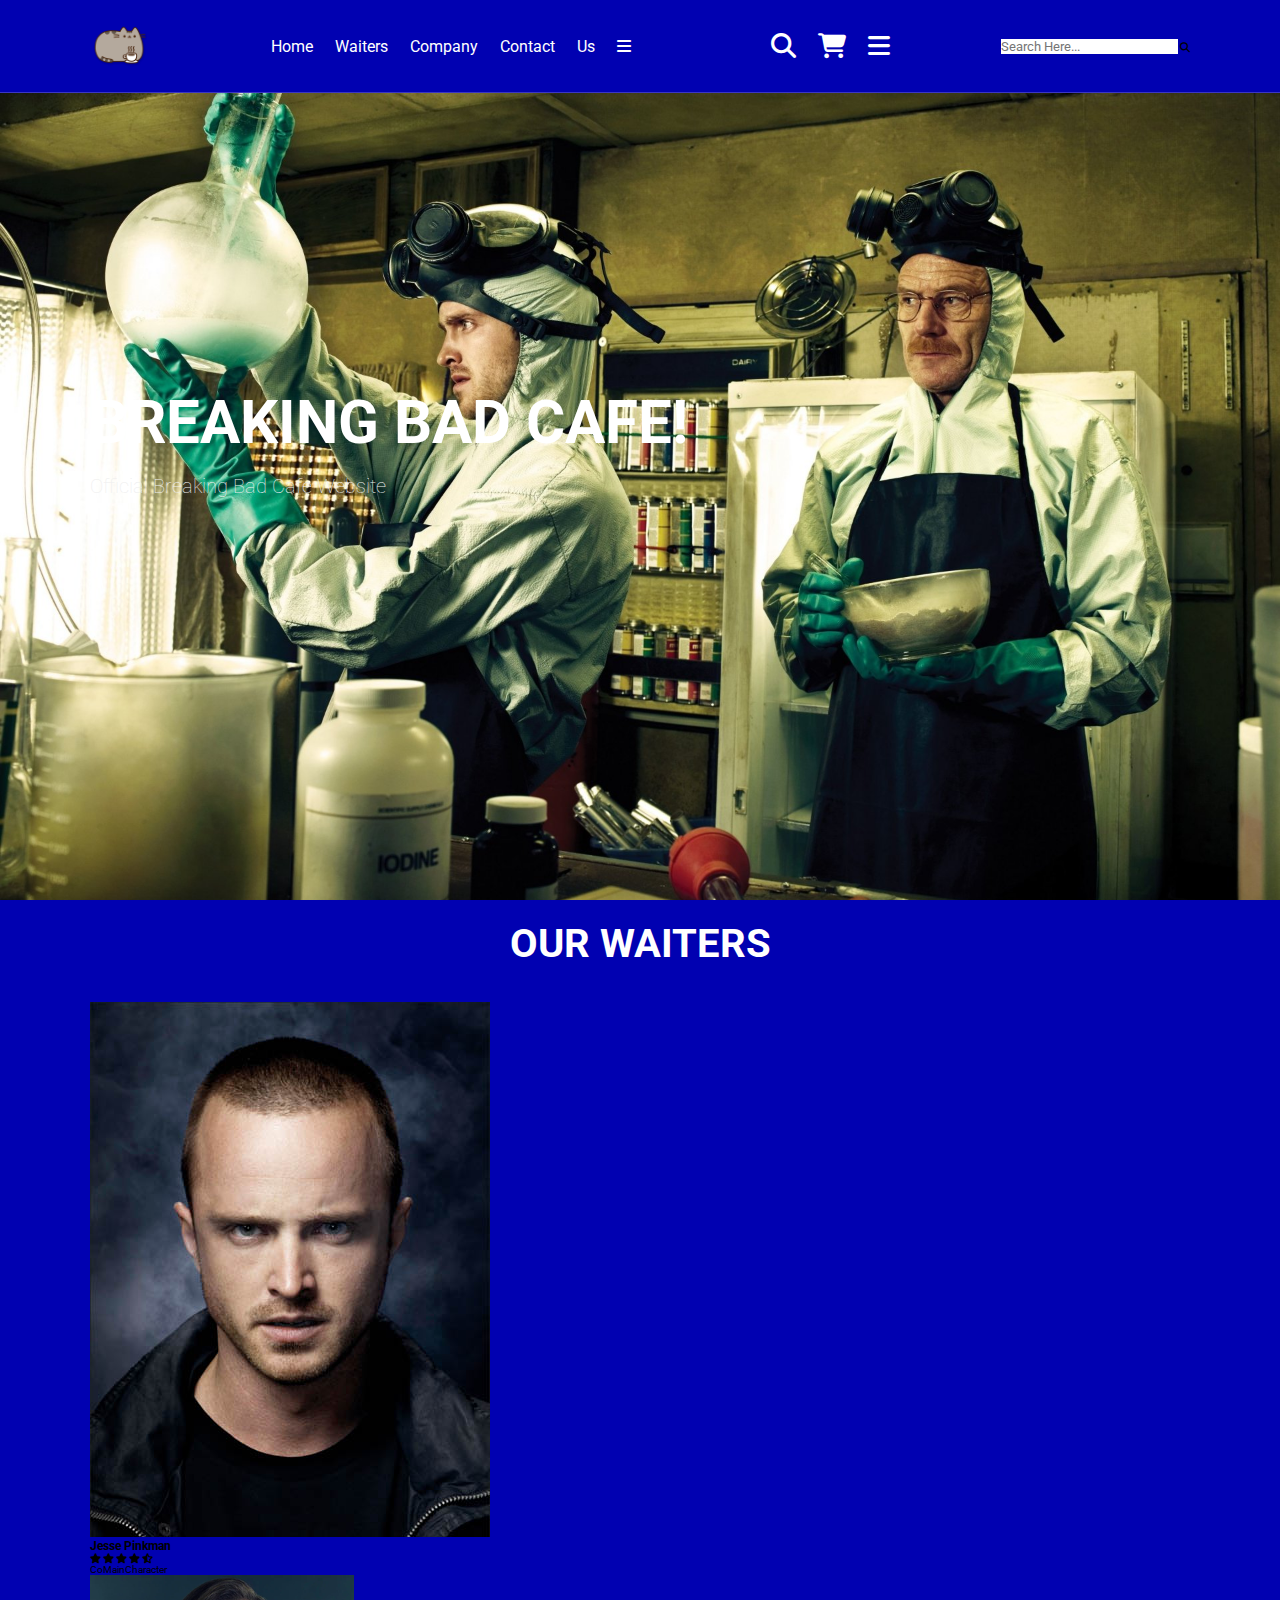
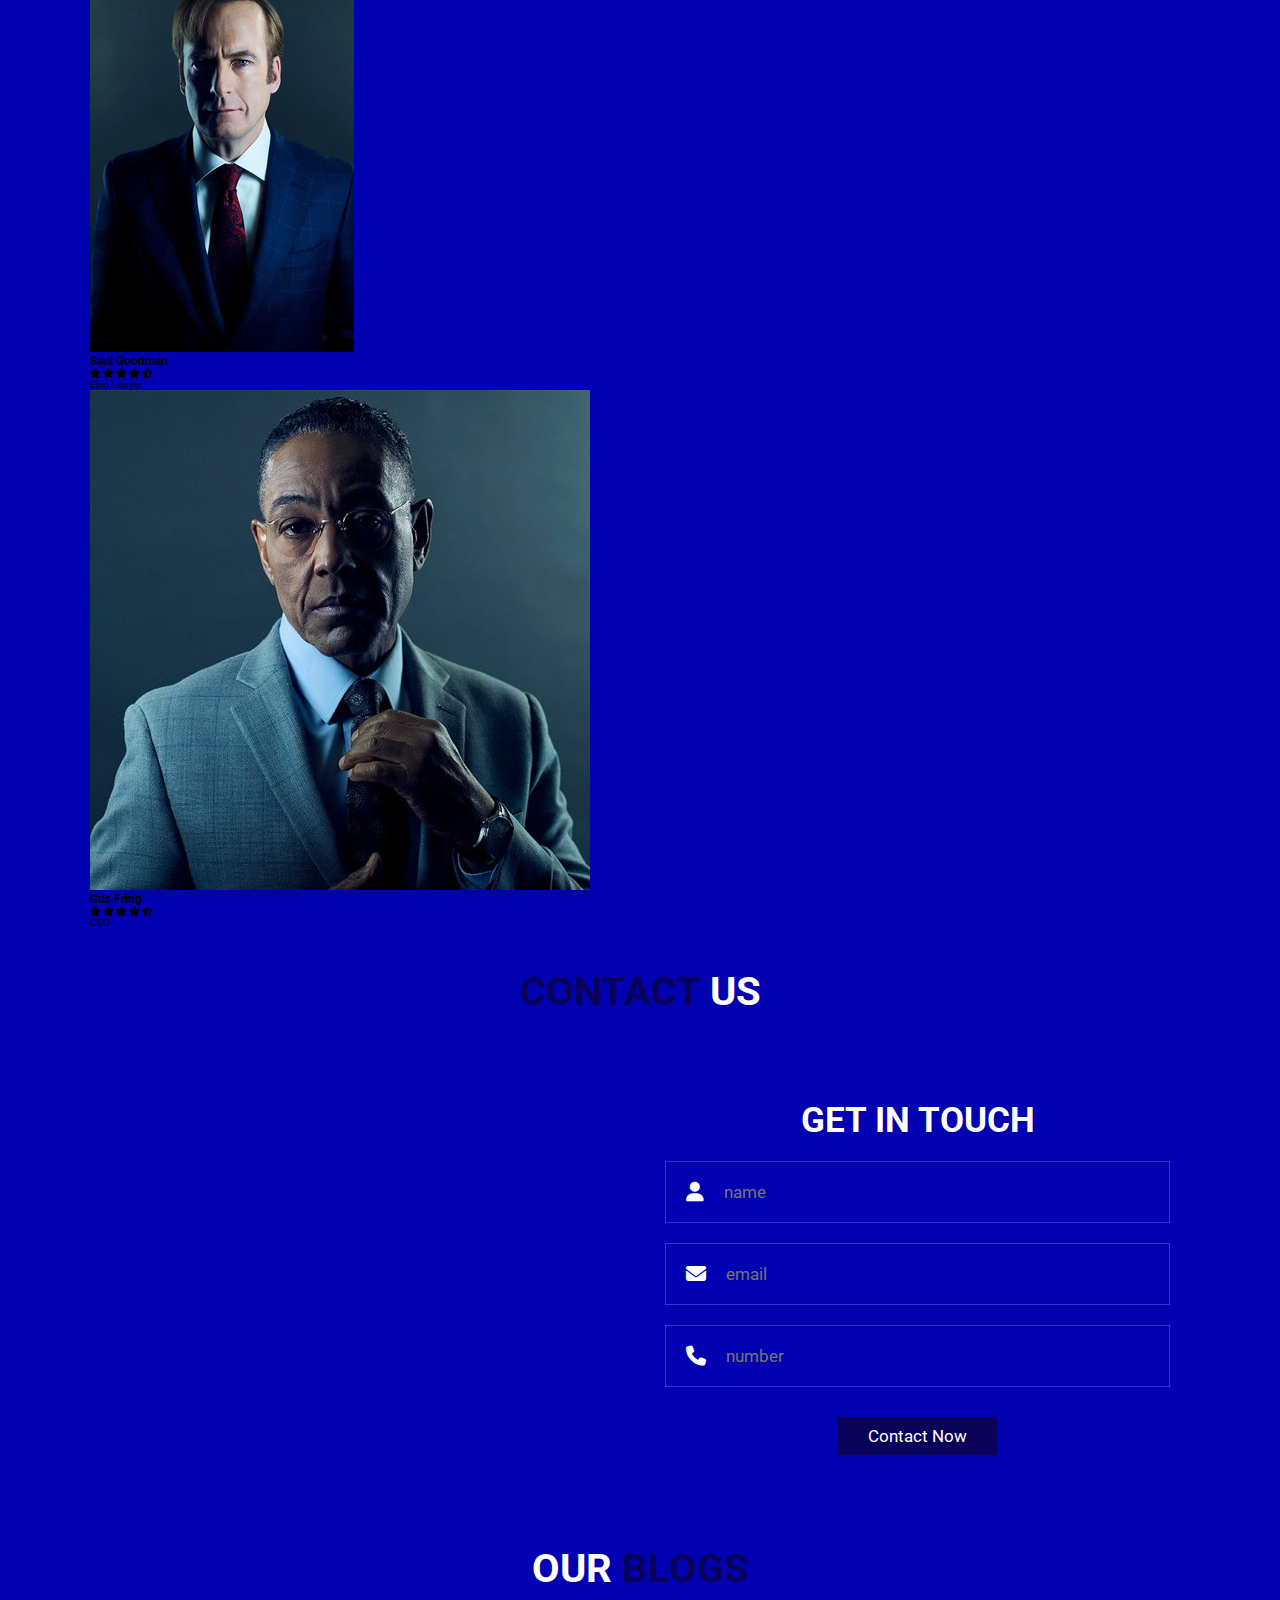
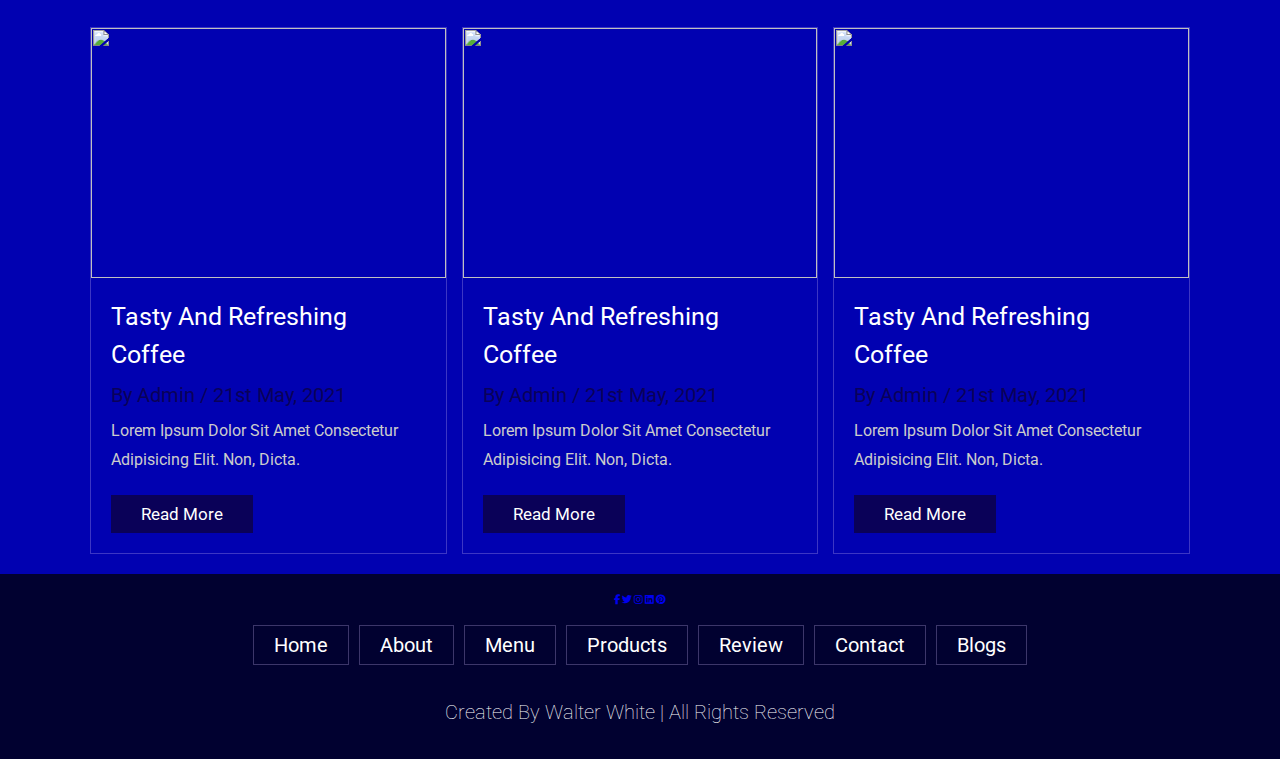
==== index.html @ 16c1fb06 "Add files via upload" ====
<!DOCTYPE html>
<html lang="en">
<head>
    <meta charset="UTF-8">
    <meta http-equiv="X-UA-Compatible" content="IE=edge">
    <meta name="viewport" content="width=device-width, initial-scale=1.0">
    <title>Breaking Bad Cafe</title>
    <link rel="stylesheet" href="https://cdnjs.cloudflare.com/ajax/libs/font-awesome/6.1.1/css/all.min.css">
    <link rel="stylesheet" href="../css/style.css">
</head>
<body>
<header class="header">
    <a href="#" class="logo">
        <img src="../images/pusheen!.png" alt="">
    </a>
        <div class="navbar" id="naavbaar">
          <a href="index.html" class="active">Home</a>
          <a href="Waiters.html">Waiters</a>
          <a href="company.html">Company</a>
          <a href="Contact.html" class="nvbtn">Contact</a>
          <a href="Us.html" class="nvbtn">Us</a>
          <a href="javacript:void(0)" class="icon" onclick="myFunction()">
            <i class="fa fa-bars"></i>
          </a>
        </div>
    <div class="icons">
        <div class="fas fa-search" id="search-btn"></div>
        <div class="fas fa-shopping-cart" id="cart-btn"></div>
        <div class="fas fa-bars" id="menu-btn"></div>
    </div>

    <div class="search-form">
        <input type="search" id="search-box" placeholder="search here...">
        <label for="search-box" class="fas fa-search"></label>
    </div>

    <div class="cart-items-container">
        <div class="cart-item">
            <span class="fas fa-times"></span>
            <img src="../images/cartitemhellokitty.jpg" alt="">
            <div class="content">
                <h3>cart item 01</h3>
                <div class="price">$5/-</div>
            </div>
        </div>
        <div class="cart-item">
            <span class="fas fa-times"></span>
            <img src="../images/frostinguwu.jpg" alt="">
            <div class="content">
                <h3>cart item 02</h3>
                <div class="price">$10/</div>
            </div>
        </div>
        <div class="cart-item">
            <span class="fas fa-times"></span>
            <img src="../images/cutecupcakes.jpg" alt="">
            <div class="content">
                <h3>cart item 03</h3>
                <div class="price">$15.99/-</div>
            </div>
        </div>
        <div class="cart-item">
            <span class="fas fa-times"></span>
            <img src="../images/producticemilktea.jpg" alt="">
            <div class="content">
                <h3>cart item 04</h3>
                <div class="price">$15.99/-</div>
            </div>
        </div>
        <a href="#" class="btn">checkout now</a>
    </div>
</header>
<section class="home" id="home">
    <div class="content">
        <h3>Breaking Bad Cafe!</h3>
        <p>Official Breaking Bad Cafe Website</p>
    </div>
</section>
<!-- home section ends -->
<section class="waiters" id="waiters">

    <h1 class="heading"> Our Waiters</h1>

    <div class="box-container">
            </div>
            <div class="image">
                <img src="../images/jesse.jpg" alt="">
            </div>
            <div class="content">
                <h3>Jesse Pinkman</h3>
                <div class="stars">
                    <i class="fas fa-star"></i>
                    <i class="fas fa-star"></i>
                    <i class="fas fa-star"></i>
                    <i class="fas fa-star"></i>
                    <i class="fas fa-star-half-alt"></i>
                </div>
                <div class="description">CoMainCharacter</div>
            </div>
        </div>
            </div>
            <div class="image">
                <img src="../images/saulgoodman.png" alt="">
            </div>
            <div class="content">
                <h3>Saul Goodman</h3>
                <div class="stars">
                    <i class="fas fa-star"></i>
                    <i class="fas fa-star"></i>
                    <i class="fas fa-star"></i>
                    <i class="fas fa-star"></i>
                    <i class="fas fa-star-half-alt"></i>
                </div>
                <div class="price">Epic lawyer</div>
            </div>
        </div>
            </div>
            <div class="image">
                <img src="../images/gusfring.jpg" alt="">
            </div>
            <div class="content">
                <h3> Gus Fring</h3>
                <div class="stars">
                    <i class="fas fa-star"></i>
                    <i class="fas fa-star"></i>
                    <i class="fas fa-star"></i>
                    <i class="fas fa-star"></i>
                    <i class="fas fa-star-half-alt"></i>
                </div>
                <div class="Description">CEO</div>
            </div>
        </div>

    </div>

</section>
<!-- contact section starts  -->

<section class="contact" id="contact">

    <h1 class="heading"> <span>contact</span> us </h1>

    <div class="row">

        <iframe class="map" src="https://www.google.com/maps/embed?pb=!1m18!1m12!1m3!1d30153.788252261566!2d72.82321484621745!3d19.141690214227783!2m3!1f0!2f0!3f0!3m2!1i1024!2i768!4f13.1!3m3!1m2!1s0x3be7b63aceef0c69%3A0x2aa80cf2287dfa3b!2sJogeshwari%20West%2C%20Mumbai%2C%20Maharashtra%20400047!5e0!3m2!1sen!2sin!4v1629452077891!5m2!1sen!2sin" allowfullscreen="" loading="lazy"></iframe>

        <form action="">
            <h3>get in touch</h3>
            <div class="inputBox">
                <span class="fas fa-user"></span>
                <input type="text" placeholder="name">
            </div>
            <div class="inputBox">
                <span class="fas fa-envelope"></span>
                <input type="email" placeholder="email">
            </div>
            <div class="inputBox">
                <span class="fas fa-phone"></span>
                <input type="number" placeholder="number">
            </div>
            <input type="submit" value="contact now" class="btn">
        </form>

    </div>

</section>

<!-- contact section ends -->

<!-- blogs section starts  -->

<section class="blogs" id="blogs">

    <h1 class="heading"> our <span>blogs</span> </h1>

    <div class="box-container">

        <div class="box">
            <div class="image">
                <img src="images/blog-1.jpeg" alt="">
            </div>
            <div class="content">
                <a href="#" class="title">tasty and refreshing coffee</a>
                <span>by admin / 21st may, 2021</span>
                <p>Lorem ipsum dolor sit amet consectetur adipisicing elit. Non, dicta.</p>
                <a href="#" class="btn">read more</a>
            </div>
        </div>

        <div class="box">
            <div class="image">
                <img src="images/blog-2.jpeg" alt="">
            </div>
            <div class="content">
                <a href="#" class="title">tasty and refreshing coffee</a>
                <span>by admin / 21st may, 2021</span>
                <p>Lorem ipsum dolor sit amet consectetur adipisicing elit. Non, dicta.</p>
                <a href="#" class="btn">read more</a>
            </div>
        </div>

        <div class="box">
            <div class="image">
                <img src="images/blog-3.jpeg" alt="">
            </div>
            <div class="content">
                <a href="#" class="title">tasty and refreshing coffee</a>
                <span>by admin / 21st may, 2021</span>
                <p>Lorem ipsum dolor sit amet consectetur adipisicing elit. Non, dicta.</p>
                <a href="#" class="btn">read more</a>
            </div>
        </div>

    </div>

</section>

<!-- blogs section ends -->

<!-- footer section starts  -->

<section class="footer">

    <div class="share">
        <a href="#" class="fab fa-facebook-f"></a>
        <a href="#" class="fab fa-twitter"></a>
        <a href="#" class="fab fa-instagram"></a>
        <a href="#" class="fab fa-linkedin"></a>
        <a href="#" class="fab fa-pinterest"></a>
    </div>

    <div class="links">
        <a href="#">home</a>
        <a href="#">about</a>
        <a href="#">menu</a>
        <a href="#">products</a>
        <a href="#">review</a>
        <a href="#">contact</a>
        <a href="#">blogs</a>
    </div>
    <div class="credit">created by <span>Walter White</span> | All rights reserved</div>
</section>
<!-- footer section ends -->
<!-- custom js file link  -->
<script src="js/script.js"></script>

</body>
</html>
---- css/style.css ----
@import url('https://fonts.googleapis.com/css2?family=Roboto:wght@100;300;400;500;700&display=swap');
:root{
    --main-color:#0a0158;
    --black:#010130;
    --bg:#0101b1;
    --border:.1rem solid rgba(199, 179, 243, 0.3);
}
*{
    font-family: 'Roboto', sans-serif;
    margin:0; padding:0;
    box-sizing: border-box;
    outline: none; border:none;
    text-decoration: none;
    text-transform: capitalize;
    transition: .2s linear;
}
html{
    width: 100%;
    height: 100%;
    font-size: 62.5%;
    overflow-x: hidden;
    scroll-padding-top: 9rem;
    scroll-behavior: smooth;
}

html::-webkit-scrollbar{
    width: .8rem;
}

html::-webkit-scrollbar-track{
    background: transparent;
}

html::-webkit-scrollbar-thumb{
    background: #fff;
    border-radius: 5rem;
}

body{
    background: var(--bg);
}

section{
    padding:2rem 7%;
}

.heading{
    text-align: center;
    color:#fff;
    text-transform: uppercase;
    padding-bottom: 3.5rem;
    font-size: 4rem;
}

.heading span{
    color:var(--main-color);
    text-transform: uppercase;
}

.btn{
    margin-top: 1rem;
    display: inline-block;
    padding:.9rem 3rem;
    font-size: 1.7rem;
    color:#fff;
    background: var(--main-color);
    cursor: pointer;
}

.btn:hover{
    letter-spacing: .2rem;
}
.header{
    background: var(--bg);
    display: flex;
    align-items: center;
    justify-content: space-between;
    padding:1.5rem 7%;
    border-bottom: var(--border);
    position: fixed;
    top:0; left: 0; right: 0;
    z-index: 1000;
}
.header .logo img{
    height: 6rem;
}
.header .navbar a{
    margin:0 1rem;
    font-size: 1.6rem;
    color:#fff;
}
.header .navbar a:hover{
    color:var(--main-color);
    border-bottom: .1rem solid var(--main-color);
    padding-bottom: .5rem;
}
.header .icons div{
    color:#fff;
    cursor: pointer;
    font-size: 2.5rem;
    margin-left: 2rem;
}

.header .icons div:hover{
    color:var(--main-color);
}
.header .cart-items-container{
    position: absolute;
    top:100%; right: -100%;
    height: calc(100vh - 9.5rem);
    width: 35rem;
    background: #fff;
    padding:0 1.5rem;
}

.header .cart-items-container.active{
    right: 0;
}

.header .cart-items-container .cart-item{
    position: relative;
    margin:2rem 0;
    display: flex;
    align-items: center;
    gap:1.5rem;
}

.header .cart-items-container .cart-item .fa-times{
    position: absolute;
    top:1rem; right: 1rem;
    font-size: 2rem;
    cursor: pointer;
    color: var(--black);
}

.header .cart-items-container .cart-item .fa-times:hover{
    color:var(--main-color);
}

.header .cart-items-container .cart-item img{
    height: 7rem;
}

.header .cart-items-container .cart-item .content h3{
    font-size: 2rem;
    color:var(--black);
    padding-bottom: .5rem;
}

.header .cart-items-container .cart-item .content .price{
    font-size: 1.5rem;
    color:var(--main-color);
}

.header .cart-items-container .btn{
    width: 100%;
    text-align: center;
}

.home{
    min-height: 100vh;
    display: flex;
    align-items: center;
    background:url(../images/background3.jpg) no-repeat;
    background-size: cover;
    background-position: center;
}

.home .content{
    max-width: 60rem;
}

.home .content h3{
    font-size: 6rem;
    text-transform: uppercase;
    color:#fff;
}

.home .content p{
    font-size: 2rem;
    font-weight: lighter;
    line-height: 1.8;
    padding:1rem 0;
    color:#eee;
}

.about .row{
    display: flex;
    align-items: center;
    background:var(--black);
    flex-wrap: wrap;
}

.about .row .image{
    flex:1 1 45rem;
}

.about .row .image img{
    width: 100%;
}
.about .row .content{
    flex:1 1 45rem;
    padding:2rem;
}

.about .row .content h3{
    font-size: 3rem;
    color:#fff;
}

.about .row .content p{
    font-size: 1.6rem;
    color:#ccc;
    padding:1rem 0;
    line-height: 1.8;
}
.waiters .box-container{
    display: grid;
    grid-template-columns: repeat(auto-fit, minmax(30rem, 1fr));
    gap:1.5rem;
}

.waiters .box-container .box{
    text-align: center;
    border:var(--border);
    padding: 2rem;
}

.waiters .box-container .box .icons a{
    height: 5rem;
    width: 5rem;
    line-height: 5rem;
    font-size: 2rem;
    border:var(--border);
    color:#fff;
    margin:.3rem;
}

.products .box-container .box .icons a:hover{
    background:var(--main-color);
}

.products .box-container .box .image{
    padding: 2.5rem 0;
}

.products .box-container .box .image img{
    height: 25rem;
}

.products .box-container .box .content h3{
    color:#fff;
    font-size: 2.5rem;
}

.products .box-container .box .content .stars{
    padding: 1.5rem;
}

.products .box-container .box .content .stars i{
    font-size: 1.7rem;
    color: var(--main-color);
}

.products .box-container .box .content .price{
    color:#fff;
    font-size: 2.5rem;
}

.contact .row{
    display: flex;
    background:var(--blue);
    flex-wrap: wrap;
    gap:1rem;
}

.contact .row .map{
    flex:1 1 45rem;
    width: 100%;
    object-fit: cover;
}

.contact .row form{
    flex:1 1 45rem;
    padding:5rem 2rem;
    text-align: center;
}

.contact .row form h3{
    text-transform: uppercase;
    font-size: 3.5rem;
    color:#fff;
}

.contact .row form .inputBox{
    display: flex;
    align-items: center;
    margin-top: 2rem;
    margin-bottom: 2rem;
    background:var(--bg);
    border:var(--border);
}

.contact .row form .inputBox span{
    color:#fff;
    font-size: 2rem;
    padding-left: 2rem;
}

.contact .row form .inputBox input{
    width: 100%;
    padding:2rem;
    font-size: 1.7rem;
    color:#fff;
    text-transform: none;
    background:none;
}

.blogs .box-container{
    display: grid;
    grid-template-columns: repeat(auto-fit, minmax(30rem, 1fr));
    gap:1.5rem;
}

.blogs .box-container .box{
    border:var(--border);    
}

.blogs .box-container .box .image{
    height: 25rem;
    overflow:hidden;
    width: 100%;
}

.blogs .box-container .box .image img{
    height: 100%;
    object-fit: cover;
    width: 100%;
}

.blogs .box-container .box:hover .image img{
    transform: scale(1.2);
}

.blogs .box-container .box .content{
    padding:2rem;
}

.blogs .box-container .box .content .title{
    font-size: 2.5rem;
    line-height: 1.5;
    color:#fff;
}

.blogs .box-container .box .content .title:hover{
    color:var(--main-color);
}

.blogs .box-container .box .content span{
    color:var(--main-color);
    display: block;
    padding-top: 1rem;
    font-size: 2rem;
}
.blogs .box-container .box .content p{
    font-size: 1.6rem;
    line-height: 1.8;
    color:#ccc;
    padding:1rem 0;
}
.footer{
    background:var(--black);
    text-align: center;
}
.footer .links{
    display: flex;
    justify-content: center;
    flex-wrap: wrap;
    padding:2rem 0;
    gap:1rem;
}
.footer .links a{
    padding:.7rem 2rem;
    color:#fff;
    border:var(--border);
    font-size: 2rem;
}
.footer .links a:hover{
    background:var(--main-color);
}
.footer .credit{
    font-size: 2rem;
    color:#fff;
    font-weight: lighter;
    padding:1.5rem;
}
/* media queries  */
@media (max-width:991px){

    html{
        font-size: 55%;
    }

    .header{
        padding:1.5rem 2rem;
    }

    section{
        padding:2rem;
    }

}
@media (max-width:768px){

    #menu-btn{
        display: inline-block;
    }
    .header .navbar{
        position: absolute;
        top:100%; right: -100%;
        background: #fff;
        width: 30rem;
        height: calc(100vh - 9.5rem);
    }
    .header .navbar.active{
        right:0;
    }
    .header .navbar a{
        color:var(--black);
        display: block;
        margin:1.5rem;
        padding:.5rem;
        font-size: 2rem;
    }
    .home{
        background-position: left;
        justify-content: center;
        text-align: center;
    }
    .home .content h3{
        font-size: 4.5rem;
    }
    .home .content p{
        font-size: 1.5rem;
    }
}
@media (max-width:450px){

    html{
        font-size: 50%;
    }

}
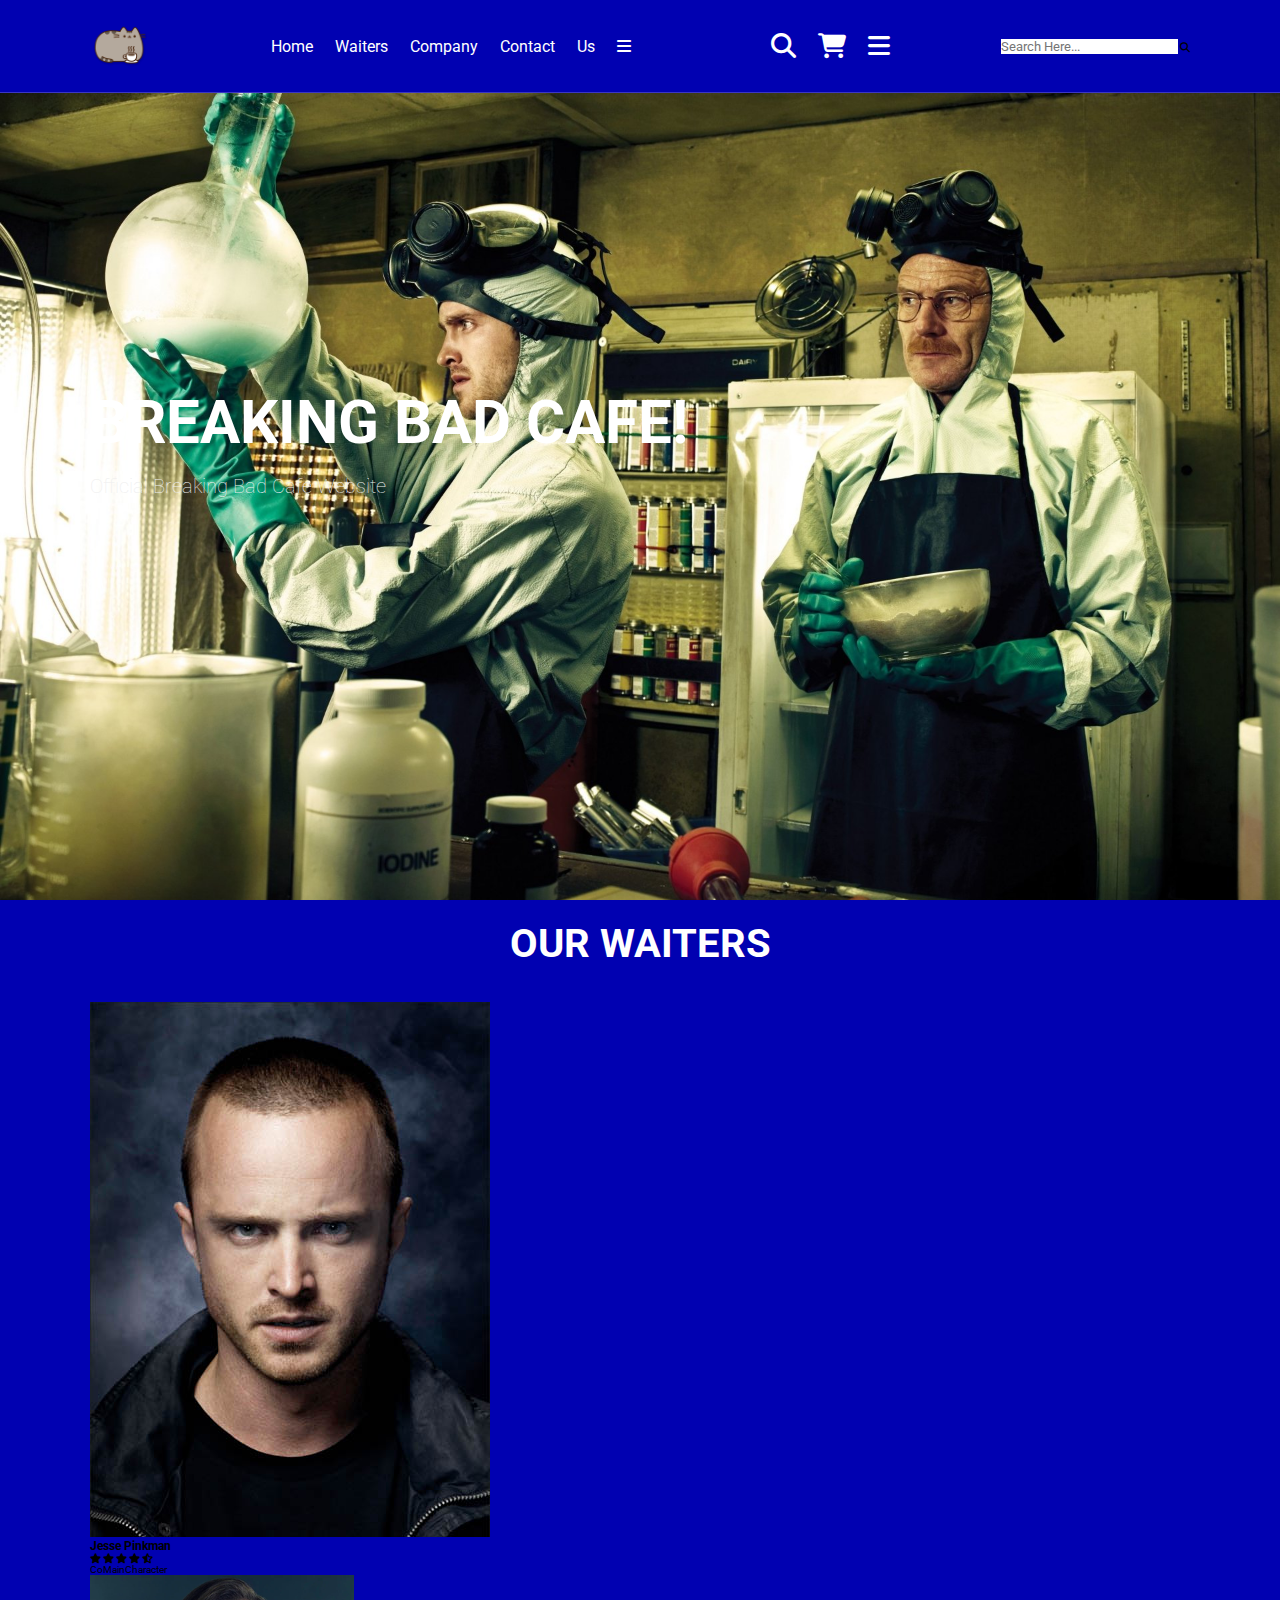
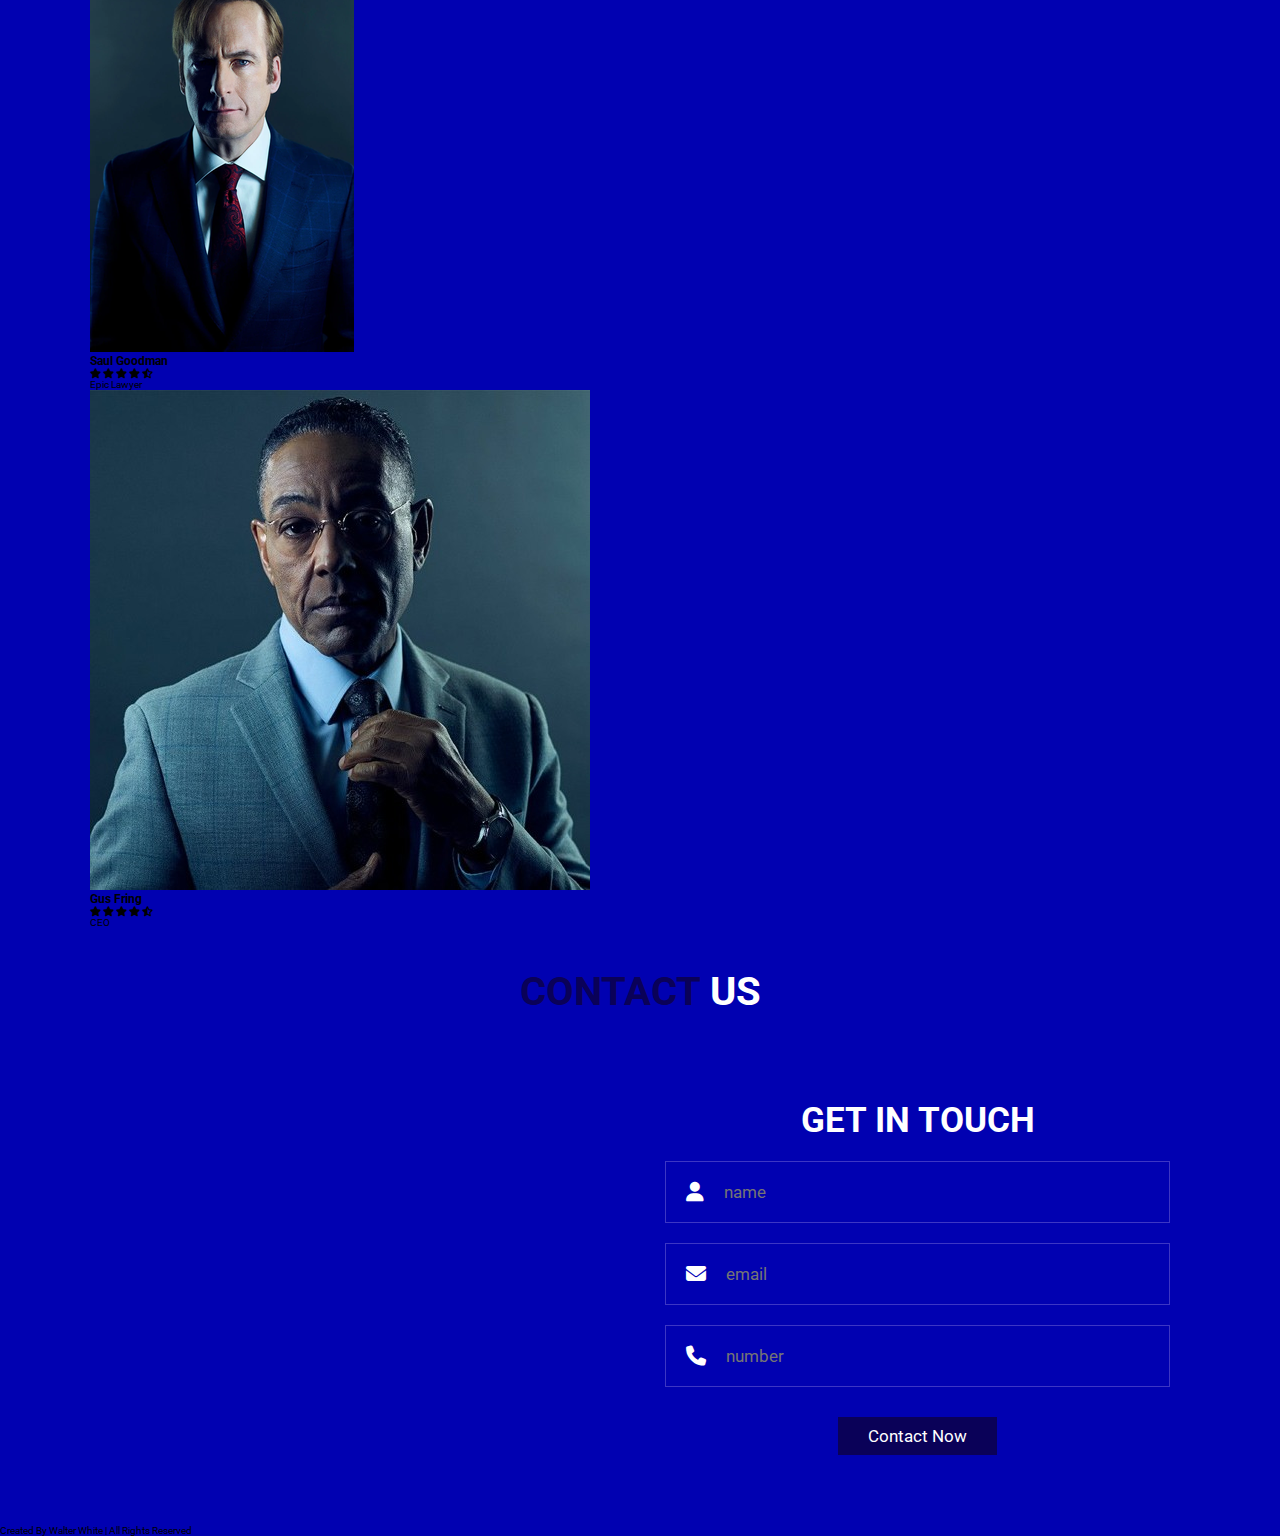
==== commit cefeb41a: "Add files via upload" ====
--- a/index.html
+++ b/index.html
@@ -130,20 +130,13 @@
                 <div class="Description">CEO</div>
             </div>
         </div>
-
     </div>
-
 </section>
 <!-- contact section starts  -->
-
 <section class="contact" id="contact">
-
     <h1 class="heading"> <span>contact</span> us </h1>
-
     <div class="row">
-
         <iframe class="map" src="https://www.google.com/maps/embed?pb=!1m18!1m12!1m3!1d30153.788252261566!2d72.82321484621745!3d19.141690214227783!2m3!1f0!2f0!3f0!3m2!1i1024!2i768!4f13.1!3m3!1m2!1s0x3be7b63aceef0c69%3A0x2aa80cf2287dfa3b!2sJogeshwari%20West%2C%20Mumbai%2C%20Maharashtra%20400047!5e0!3m2!1sen!2sin!4v1629452077891!5m2!1sen!2sin" allowfullscreen="" loading="lazy"></iframe>
-
         <form action="">
             <h3>get in touch</h3>
             <div class="inputBox">
@@ -160,89 +153,10 @@
             </div>
             <input type="submit" value="contact now" class="btn">
         </form>
-
     </div>
-
 </section>
-
-<!-- contact section ends -->
-
-<!-- blogs section starts  -->
-
-<section class="blogs" id="blogs">
-
-    <h1 class="heading"> our <span>blogs</span> </h1>
-
-    <div class="box-container">
-
-        <div class="box">
-            <div class="image">
-                <img src="images/blog-1.jpeg" alt="">
-            </div>
-            <div class="content">
-                <a href="#" class="title">tasty and refreshing coffee</a>
-                <span>by admin / 21st may, 2021</span>
-                <p>Lorem ipsum dolor sit amet consectetur adipisicing elit. Non, dicta.</p>
-                <a href="#" class="btn">read more</a>
-            </div>
-        </div>
-
-        <div class="box">
-            <div class="image">
-                <img src="images/blog-2.jpeg" alt="">
-            </div>
-            <div class="content">
-                <a href="#" class="title">tasty and refreshing coffee</a>
-                <span>by admin / 21st may, 2021</span>
-                <p>Lorem ipsum dolor sit amet consectetur adipisicing elit. Non, dicta.</p>
-                <a href="#" class="btn">read more</a>
-            </div>
-        </div>
-
-        <div class="box">
-            <div class="image">
-                <img src="images/blog-3.jpeg" alt="">
-            </div>
-            <div class="content">
-                <a href="#" class="title">tasty and refreshing coffee</a>
-                <span>by admin / 21st may, 2021</span>
-                <p>Lorem ipsum dolor sit amet consectetur adipisicing elit. Non, dicta.</p>
-                <a href="#" class="btn">read more</a>
-            </div>
-        </div>
-
-    </div>
-
-</section>
-
-<!-- blogs section ends -->
-
-<!-- footer section starts  -->
-
-<section class="footer">
-
-    <div class="share">
-        <a href="#" class="fab fa-facebook-f"></a>
-        <a href="#" class="fab fa-twitter"></a>
-        <a href="#" class="fab fa-instagram"></a>
-        <a href="#" class="fab fa-linkedin"></a>
-        <a href="#" class="fab fa-pinterest"></a>
-    </div>
-
-    <div class="links">
-        <a href="#">home</a>
-        <a href="#">about</a>
-        <a href="#">menu</a>
-        <a href="#">products</a>
-        <a href="#">review</a>
-        <a href="#">contact</a>
-        <a href="#">blogs</a>
-    </div>
     <div class="credit">created by <span>Walter White</span> | All rights reserved</div>
 </section>
-<!-- footer section ends -->
-<!-- custom js file link  -->
 <script src="js/script.js"></script>
-
 </body>
 </html>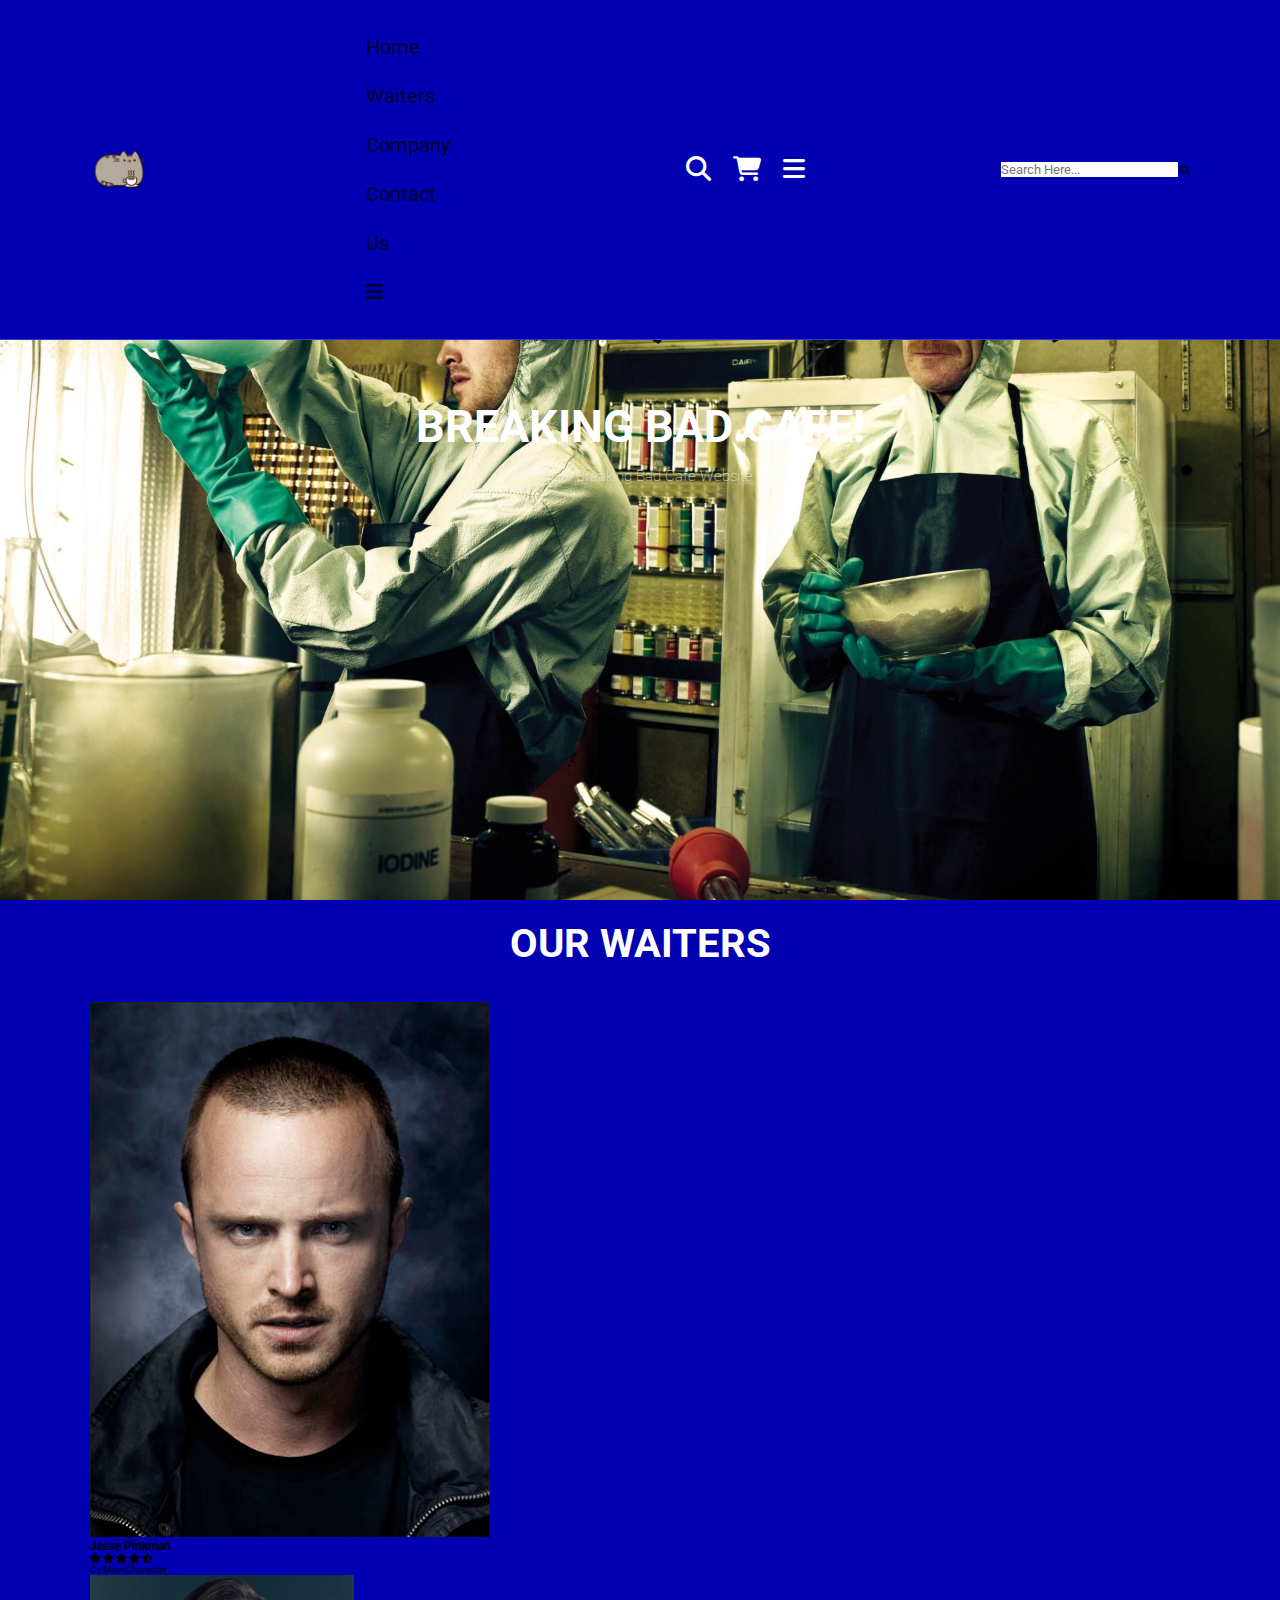
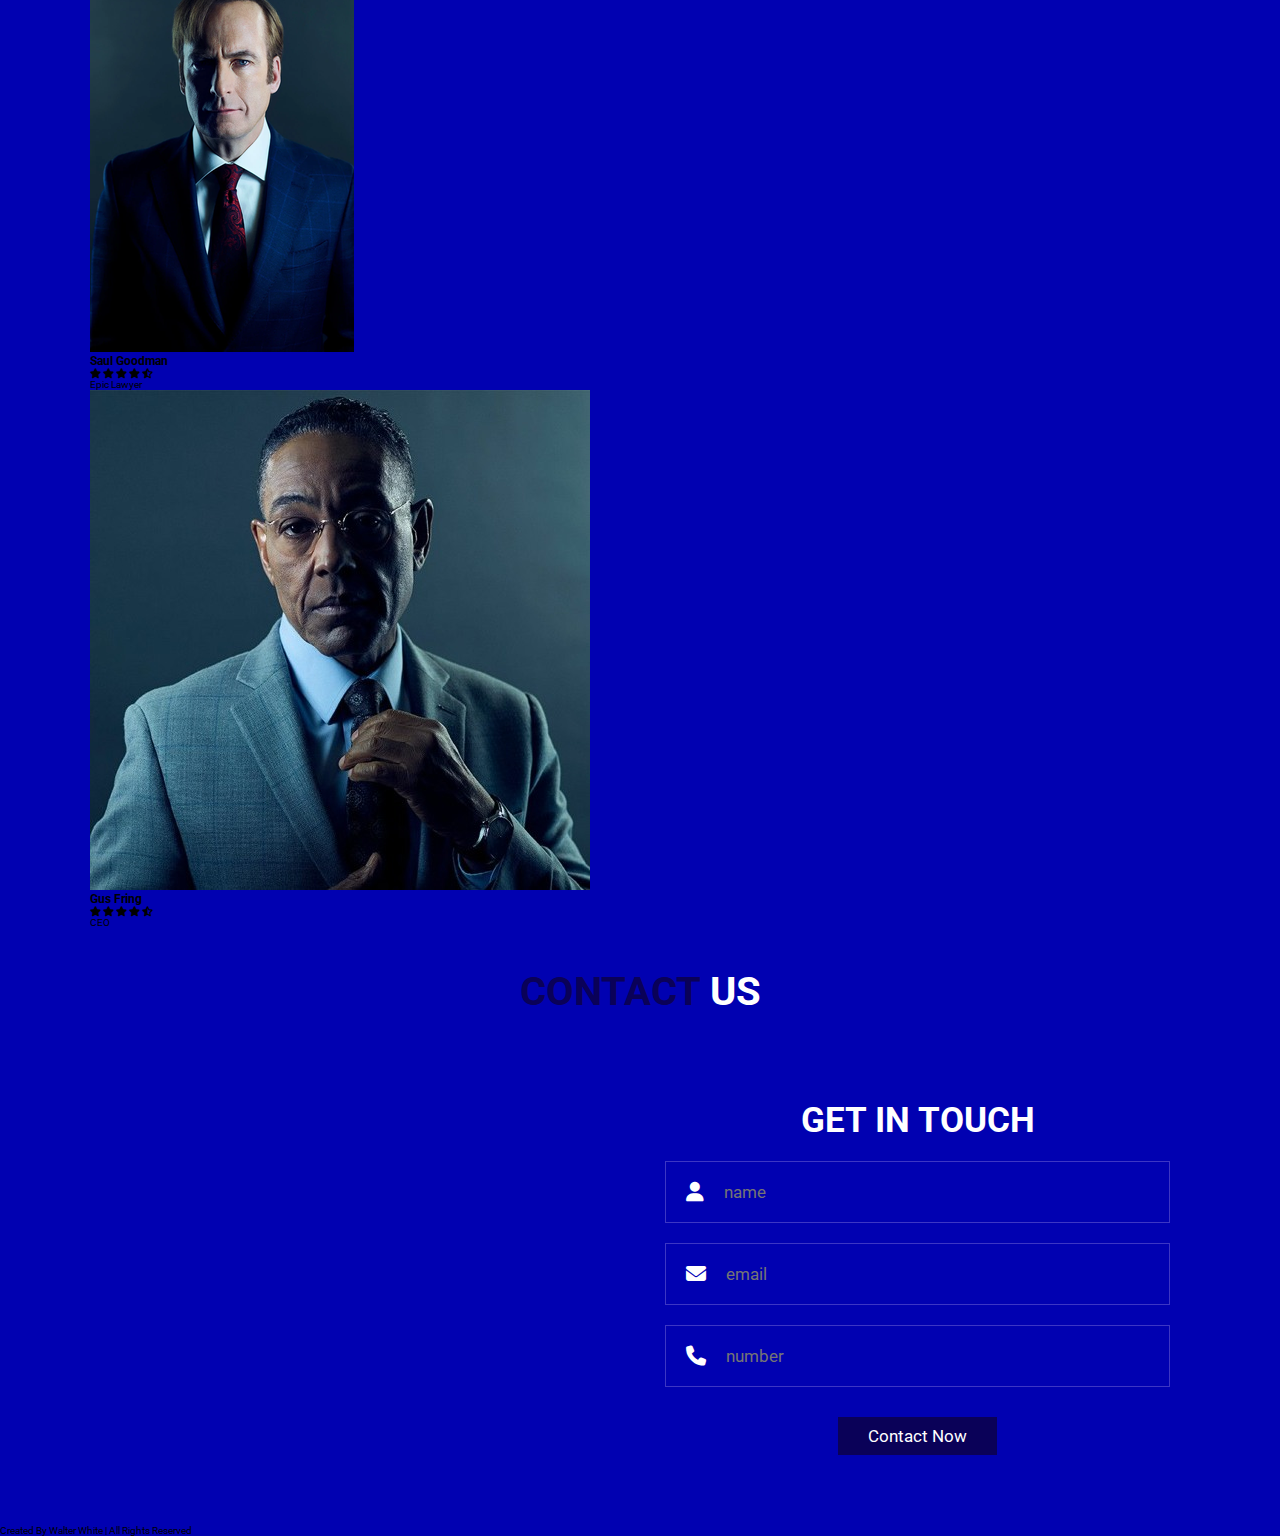
==== commit 33612d5c: "Add files via upload" ====
--- a/index.html
+++ b/index.html
@@ -9,6 +9,7 @@
     <link rel="stylesheet" href="../css/style.css">
 </head>
 <body>
+    <link rel="stylesheet" href="../css/style.css">
 <header class="header">
     <a href="#" class="logo">
         <img src="../images/pusheen!.png" alt="">
--- a/css/style.css
+++ b/css/style.css
@@ -175,7 +175,6 @@
     text-transform: uppercase;
     color:#fff;
 }
-
 .home .content p{
     font-size: 2rem;
     font-weight: lighter;
@@ -183,7 +182,6 @@
     padding:1rem 0;
     color:#eee;
 }
-
 .about .row{
     display: flex;
     align-items: center;
@@ -422,8 +420,6 @@
         width: 30rem;
         height: calc(100vh - 9.5rem);
     }
-    .header .navbar.active{
-        right:0;
     }
     .header .navbar a{
         color:var(--black);
@@ -443,7 +439,6 @@
     .home .content p{
         font-size: 1.5rem;
     }
-}
 @media (max-width:450px){
 
     html{
--- a/css/style.css
+++ b/css/style.css
@@ -175,7 +175,6 @@
     text-transform: uppercase;
     color:#fff;
 }
-
 .home .content p{
     font-size: 2rem;
     font-weight: lighter;
@@ -183,7 +182,6 @@
     padding:1rem 0;
     color:#eee;
 }
-
 .about .row{
     display: flex;
     align-items: center;
@@ -422,8 +420,6 @@
         width: 30rem;
         height: calc(100vh - 9.5rem);
     }
-    .header .navbar.active{
-        right:0;
     }
     .header .navbar a{
         color:var(--black);
@@ -443,7 +439,6 @@
     .home .content p{
         font-size: 1.5rem;
     }
-}
 @media (max-width:450px){
 
     html{
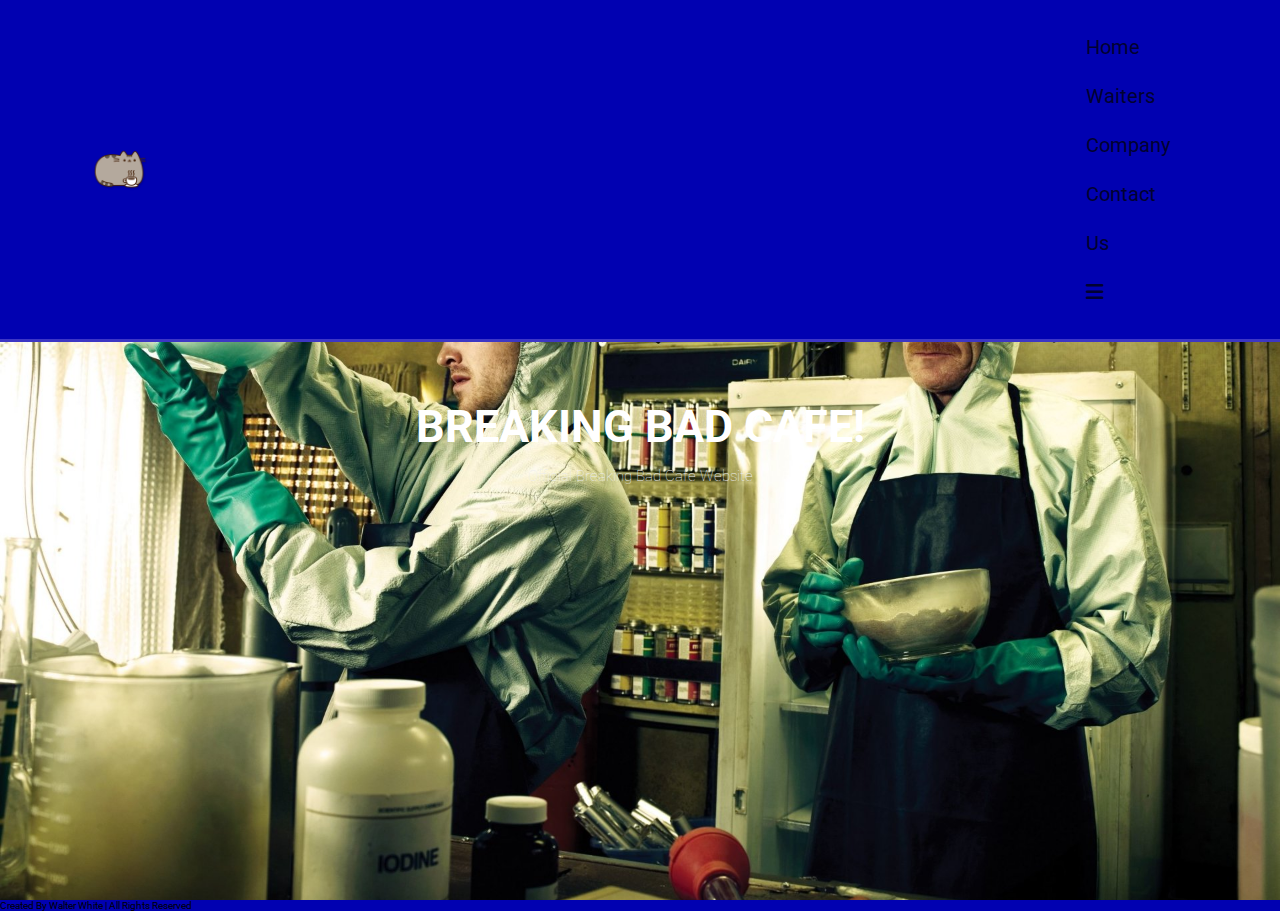
==== commit b16c00f3: "Add files via upload" ====
--- a/index.html
+++ b/index.html
@@ -6,10 +6,9 @@
     <meta name="viewport" content="width=device-width, initial-scale=1.0">
     <title>Breaking Bad Cafe</title>
     <link rel="stylesheet" href="https://cdnjs.cloudflare.com/ajax/libs/font-awesome/6.1.1/css/all.min.css">
-    <link rel="stylesheet" href="../css/style.css">
+    <link rel="stylesheet" href="css/style.css">
 </head>
 <body>
-    <link rel="stylesheet" href="../css/style.css">
 <header class="header">
     <a href="#" class="logo">
         <img src="../images/pusheen!.png" alt="">
@@ -18,23 +17,12 @@
           <a href="index.html" class="active">Home</a>
           <a href="Waiters.html">Waiters</a>
           <a href="company.html">Company</a>
-          <a href="Contact.html" class="nvbtn">Contact</a>
-          <a href="Us.html" class="nvbtn">Us</a>
+          <a href="Contact.html" class="italian">Contact</a>
+          <a href="Us.html" class="italian">Us</a>
           <a href="javacript:void(0)" class="icon" onclick="myFunction()">
             <i class="fa fa-bars"></i>
           </a>
         </div>
-    <div class="icons">
-        <div class="fas fa-search" id="search-btn"></div>
-        <div class="fas fa-shopping-cart" id="cart-btn"></div>
-        <div class="fas fa-bars" id="menu-btn"></div>
-    </div>
-
-    <div class="search-form">
-        <input type="search" id="search-box" placeholder="search here...">
-        <label for="search-box" class="fas fa-search"></label>
-    </div>
-
     <div class="cart-items-container">
         <div class="cart-item">
             <span class="fas fa-times"></span>
@@ -57,7 +45,7 @@
             <img src="../images/cutecupcakes.jpg" alt="">
             <div class="content">
                 <h3>cart item 03</h3>
-                <div class="price">$15.99/-</div>
+                <div class="price">$6/-</div>
             </div>
         </div>
         <div class="cart-item">
@@ -65,7 +53,7 @@
             <img src="../images/producticemilktea.jpg" alt="">
             <div class="content">
                 <h3>cart item 04</h3>
-                <div class="price">$15.99/-</div>
+                <div class="price">$3/-</div>
             </div>
         </div>
         <a href="#" class="btn">checkout now</a>
@@ -77,86 +65,7 @@
         <p>Official Breaking Bad Cafe Website</p>
     </div>
 </section>
-<!-- home section ends -->
-<section class="waiters" id="waiters">
-
-    <h1 class="heading"> Our Waiters</h1>
-
-    <div class="box-container">
-            </div>
-            <div class="image">
-                <img src="../images/jesse.jpg" alt="">
-            </div>
-            <div class="content">
-                <h3>Jesse Pinkman</h3>
-                <div class="stars">
-                    <i class="fas fa-star"></i>
-                    <i class="fas fa-star"></i>
-                    <i class="fas fa-star"></i>
-                    <i class="fas fa-star"></i>
-                    <i class="fas fa-star-half-alt"></i>
-                </div>
-                <div class="description">CoMainCharacter</div>
-            </div>
-        </div>
-            </div>
-            <div class="image">
-                <img src="../images/saulgoodman.png" alt="">
-            </div>
-            <div class="content">
-                <h3>Saul Goodman</h3>
-                <div class="stars">
-                    <i class="fas fa-star"></i>
-                    <i class="fas fa-star"></i>
-                    <i class="fas fa-star"></i>
-                    <i class="fas fa-star"></i>
-                    <i class="fas fa-star-half-alt"></i>
-                </div>
-                <div class="price">Epic lawyer</div>
-            </div>
-        </div>
-            </div>
-            <div class="image">
-                <img src="../images/gusfring.jpg" alt="">
-            </div>
-            <div class="content">
-                <h3> Gus Fring</h3>
-                <div class="stars">
-                    <i class="fas fa-star"></i>
-                    <i class="fas fa-star"></i>
-                    <i class="fas fa-star"></i>
-                    <i class="fas fa-star"></i>
-                    <i class="fas fa-star-half-alt"></i>
-                </div>
-                <div class="Description">CEO</div>
-            </div>
-        </div>
-    </div>
-</section>
-<!-- contact section starts  -->
-<section class="contact" id="contact">
-    <h1 class="heading"> <span>contact</span> us </h1>
-    <div class="row">
-        <iframe class="map" src="https://www.google.com/maps/embed?pb=!1m18!1m12!1m3!1d30153.788252261566!2d72.82321484621745!3d19.141690214227783!2m3!1f0!2f0!3f0!3m2!1i1024!2i768!4f13.1!3m3!1m2!1s0x3be7b63aceef0c69%3A0x2aa80cf2287dfa3b!2sJogeshwari%20West%2C%20Mumbai%2C%20Maharashtra%20400047!5e0!3m2!1sen!2sin!4v1629452077891!5m2!1sen!2sin" allowfullscreen="" loading="lazy"></iframe>
-        <form action="">
-            <h3>get in touch</h3>
-            <div class="inputBox">
-                <span class="fas fa-user"></span>
-                <input type="text" placeholder="name">
-            </div>
-            <div class="inputBox">
-                <span class="fas fa-envelope"></span>
-                <input type="email" placeholder="email">
-            </div>
-            <div class="inputBox">
-                <span class="fas fa-phone"></span>
-                <input type="number" placeholder="number">
-            </div>
-            <input type="submit" value="contact now" class="btn">
-        </form>
-    </div>
-</section>
-    <div class="credit">created by <span>Walter White</span> | All rights reserved</div>
+    <div class="credit">created by Walter White | All rights reserved</div>
 </section>
 <script src="js/script.js"></script>
 </body>
--- a/css/style.css
+++ b/css/style.css
@@ -3,7 +3,7 @@
     --main-color:#0a0158;
     --black:#010130;
     --bg:#0101b1;
-    --border:.1rem solid rgba(199, 179, 243, 0.3);
+    --border:.3rem solid rgba(199, 179, 243, 0.3);
 }
 *{
     font-family: 'Roboto', sans-serif;
@@ -22,7 +22,6 @@
     scroll-padding-top: 9rem;
     scroll-behavior: smooth;
 }
-
 html::-webkit-scrollbar{
     width: .8rem;
 }
@@ -30,12 +29,10 @@
 html::-webkit-scrollbar-track{
     background: transparent;
 }
-
 html::-webkit-scrollbar-thumb{
     background: #fff;
     border-radius: 5rem;
 }
-
 body{
     background: var(--bg);
 }
@@ -56,7 +53,6 @@
     color:var(--main-color);
     text-transform: uppercase;
 }
-
 .btn{
     margin-top: 1rem;
     display: inline-block;
@@ -66,7 +62,6 @@
     background: var(--main-color);
     cursor: pointer;
 }
-
 .btn:hover{
     letter-spacing: .2rem;
 }
